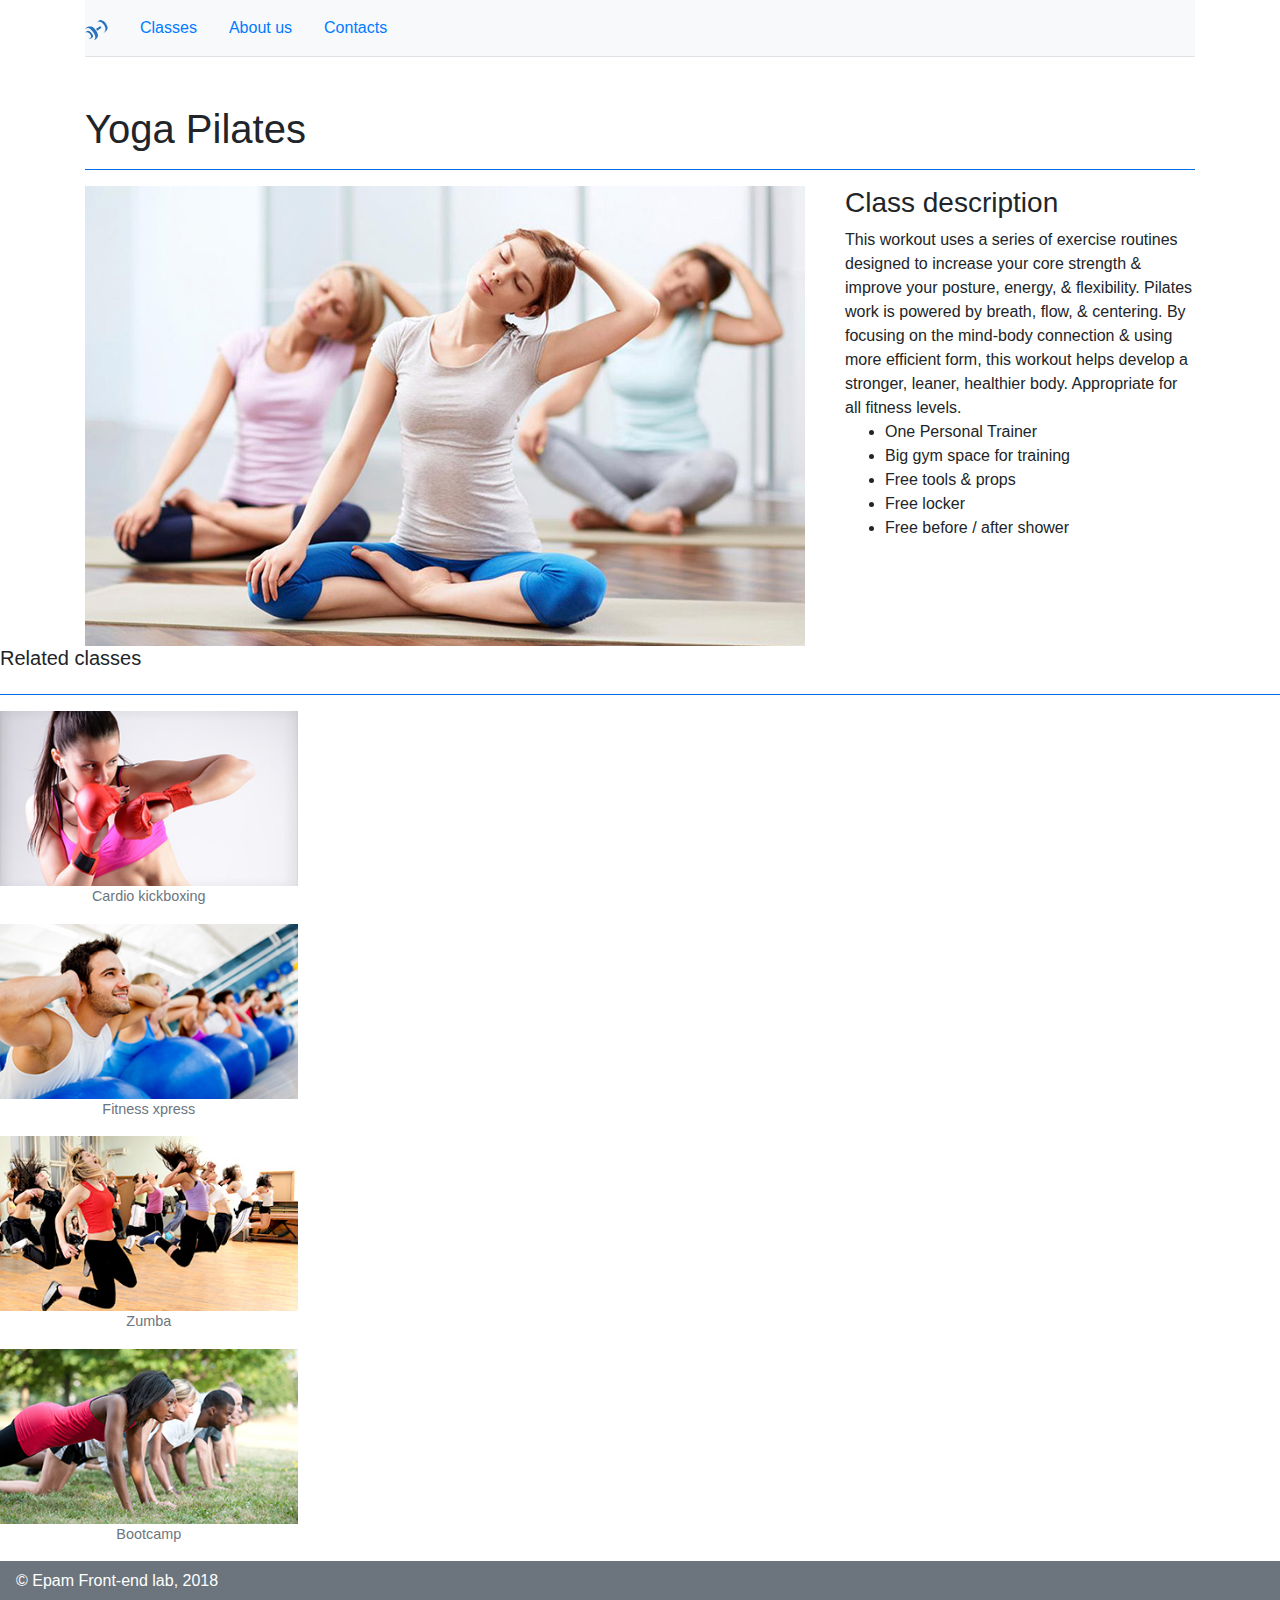
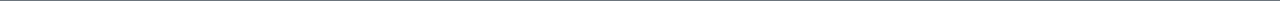
==== FL12_Webinar_HW1/index.html @ ba2856a4 "minor edits" ====
<!DOCTYPE html>
<html lang="en">

<head>
    <meta charset="UTF-8">
    <meta name="viewport" content="width=device-width, initial-scale=1.0">
    <meta http-equiv="X-UA-Compatible" content="ie=edge">
    <link rel="stylesheet" href="styles/bootstrap.min.css" />
    <link rel="stylesheet/less" type="text/css" href="styles/styles.less" />
    <script src="js/less.min.js"></script>
    <title>Webinar HW 1</title>
</head>

<body>
    <header class="container">
        <nav class="navbar navbar-light navbar-expand-md bg-light p-0 border-bottom">
            <div class="container p-lg-0 p-md-0 p-2">
                <a class="navbar-brand" href="#">
                    <img src="img/logo.png" alt="logo">
                </a>
                <button class="navbar-toggler" type="button" data-toggle="collapse" data-target="#navbarNavAltMarkup" aria-controls="navbarNavAltMarkup" aria-expanded="false" aria-label="Toggle navigation">
                    <span class="navbar-toggler-icon"></span>
                </button>
                <div class="collapse navbar-collapse">
                    <ul class="navbar-nav">
                        <li class="nav-item p-3 active">
                            <a href="#">Classes</a>
                        </li>
                        <li class="nav-item p-3">
                            <a href="#">About us</a>
                        </li>
                        <li class="nav-item p-3">
                            <a href="#">Contacts</a>
                        </li>
                    </ul>
                </div>
            </div>
        </nav>
    </header>
    <main class="">
        <section class="container">
            <h1 class="mt-5">Yoga Pilates</h1>
            <hr class="bg-primary">
            <div class="row">
                <div class="col-lg-8 col-md-12">
                    <img class="img-fluid" src="img/yoga.jpg" alt="yoga">
                </div>
                <div class="col-lg-4 col-md-4">
                    <h3>Class description</h3>
                    <div>This workout uses a series of exercise routines designed to increase your core strength & improve your posture, energy, & flexibility. Pilates work is powered by breath, flow, & centering. By focusing on the mind-body connection & using more efficient form, this workout helps develop a stronger, leaner, healthier body. Appropriate for all fitness levels.</div>
                    <ul>
                        <li>One Personal Trainer</li>
                        <li>Big gym space for training</li>
                        <li>Free tools & props</li>
                        <li>Free locker</li>
                        <li>Free before / after shower</li>
                    </ul>
                </div>
            </div>
        </section>
        <section>
            <div class="row">
                <div class="col">
                    <h5 class="">Related classes</h5>
                </div>
            </div>
            <hr class="bg-primary">
            <div class="row">
                <div class="col-lg-3 col-md-3 col-sm-6">
                    <figure class="figure">
                        <a href="#">
                            <img class="img-fluid" src="img/cardio-kickbox.jpg" alt="cardio kickbox">
                            <figcaption class="figure-caption text-center">Cardio kickboxing</figcaption>
                        </a>
                    </figure>
                    <figure class="figure">
                        <a href="#">
                            <img class="img-fluid" src="img/fitness.jpg" alt="fitness xpress">
                            <figcaption class="figure-caption text-center">Fitness xpress</figcaption>
                        </a>
                    </figure>
                    <figure class="figure">
                        <a href="#">
                            <img class="img-fluid" src="img/zumba.jpg" alt="zumba">
                            <figcaption class="figure-caption text-center">Zumba</figcaption>
                        </a>
                    </figure>
                    <figure class="figure">
                        <a href="#">
                            <img class="img-fluid" src="img/bootcamp.jpg" alt="bootcamp">
                            <figcaption class="figure-caption text-center">Bootcamp</figcaption>
                        </a>
                    </figure>
                </div>
            </div>
        </section>
    </main>
    <footer>
        <div class="bg-secondary px-3 py-2 text-white">&copy Epam Front-end lab, 2018</div>
    </footer>

    <script src="https://cdn.jsdelivr.net/npm/popper.js@1.16.0/dist/umd/popper.min.js"
        integrity="sha384-Q6E9RHvbIyZFJoft+2mJbHaEWldlvI9IOYy5n3zV9zzTtmI3UksdQRVvoxMfooAo"
        crossorigin="anonymous">
    </script>
    <script src="js/jquery-3.4.1.min.js"></script>
    <script src="js/bootstrap.min.js"></script>
</body>

</html>
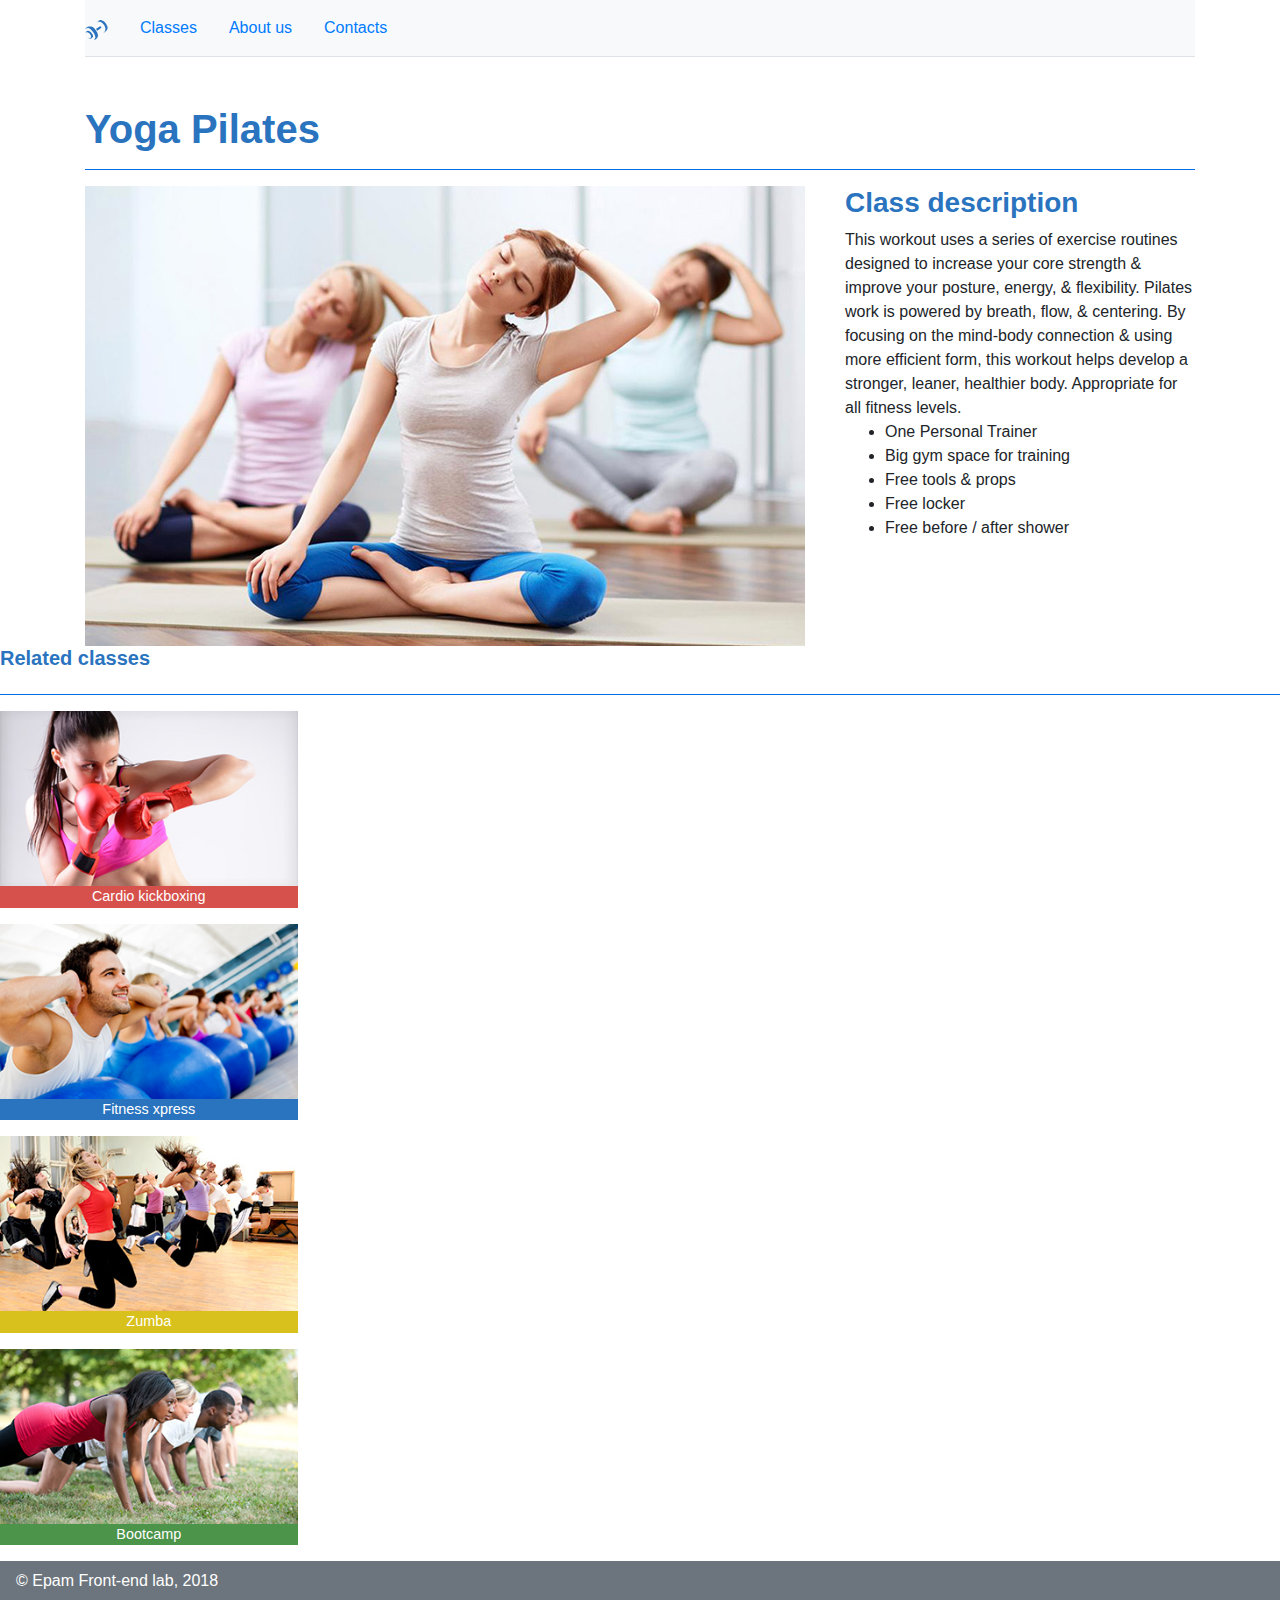
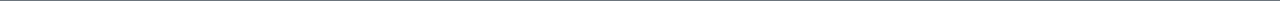
==== commit 4eb66fb9: "minor edits" ====
--- a/FL12_Webinar_HW1/index.html
+++ b/FL12_Webinar_HW1/index.html
@@ -39,14 +39,14 @@
     </header>
     <main class="">
         <section class="container">
-            <h1 class="mt-5">Yoga Pilates</h1>
+            <h1 class="mt-5 headers">Yoga Pilates</h1>
             <hr class="bg-primary">
             <div class="row">
                 <div class="col-lg-8 col-md-12">
                     <img class="img-fluid" src="img/yoga.jpg" alt="yoga">
                 </div>
                 <div class="col-lg-4 col-md-4">
-                    <h3>Class description</h3>
+                    <h3 class="headers">Class description</h3>
                     <div>This workout uses a series of exercise routines designed to increase your core strength & improve your posture, energy, & flexibility. Pilates work is powered by breath, flow, & centering. By focusing on the mind-body connection & using more efficient form, this workout helps develop a stronger, leaner, healthier body. Appropriate for all fitness levels.</div>
                     <ul>
                         <li>One Personal Trainer</li>
@@ -61,34 +61,34 @@
         <section>
             <div class="row">
                 <div class="col">
-                    <h5 class="">Related classes</h5>
+                    <h5 class="headers">Related classes</h5>
                 </div>
             </div>
             <hr class="bg-primary">
-            <div class="row">
+            <div class="row related">
                 <div class="col-lg-3 col-md-3 col-sm-6">
-                    <figure class="figure">
+                    <figure class="figure related__red">
                         <a href="#">
                             <img class="img-fluid" src="img/cardio-kickbox.jpg" alt="cardio kickbox">
-                            <figcaption class="figure-caption text-center">Cardio kickboxing</figcaption>
+                            <figcaption class="figure-caption text-center text-white">Cardio kickboxing</figcaption>
                         </a>
                     </figure>
-                    <figure class="figure">
+                    <figure class="figure related__blue">
                         <a href="#">
                             <img class="img-fluid" src="img/fitness.jpg" alt="fitness xpress">
-                            <figcaption class="figure-caption text-center">Fitness xpress</figcaption>
+                            <figcaption class="figure-caption text-center text-white">Fitness xpress</figcaption>
                         </a>
                     </figure>
-                    <figure class="figure">
+                    <figure class="figure related__orange">
                         <a href="#">
                             <img class="img-fluid" src="img/zumba.jpg" alt="zumba">
-                            <figcaption class="figure-caption text-center">Zumba</figcaption>
+                            <figcaption class="figure-caption text-center text-white">Zumba</figcaption>
                         </a>
                     </figure>
-                    <figure class="figure">
+                    <figure class="figure related__green">
                         <a href="#">
                             <img class="img-fluid" src="img/bootcamp.jpg" alt="bootcamp">
-                            <figcaption class="figure-caption text-center">Bootcamp</figcaption>
+                            <figcaption class="figure-caption text-center text-white">Bootcamp</figcaption>
                         </a>
                     </figure>
                 </div>
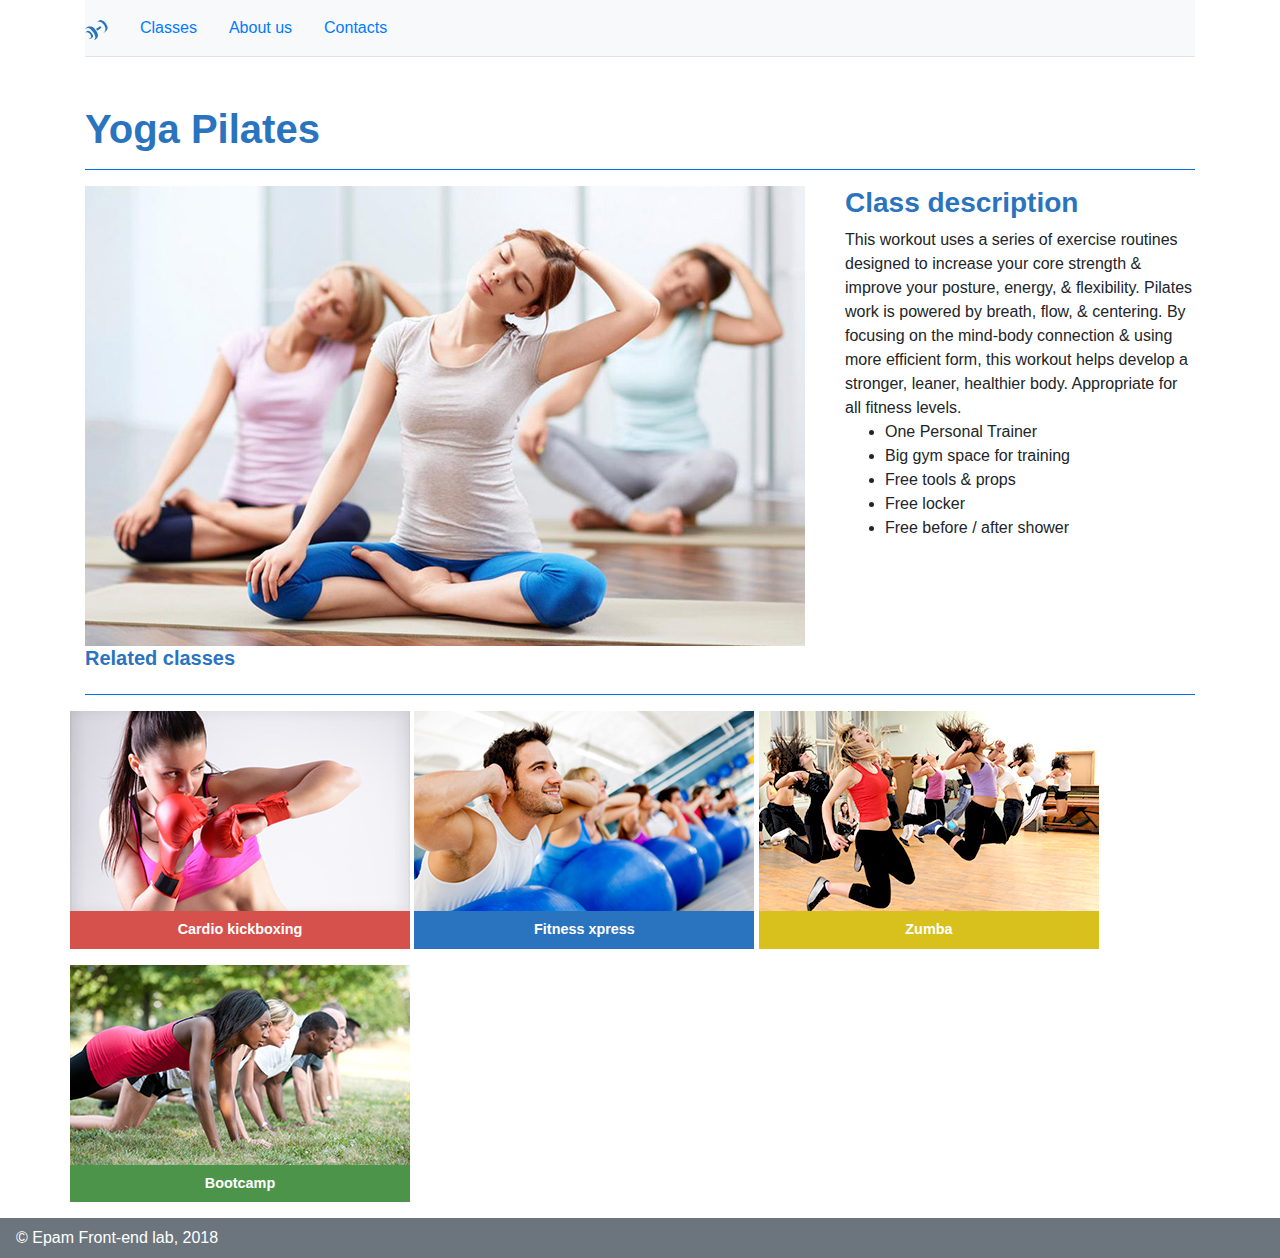
==== commit abf15304: "minor" ====
--- a/FL12_Webinar_HW1/index.html
+++ b/FL12_Webinar_HW1/index.html
@@ -45,7 +45,7 @@
                 <div class="col-lg-8 col-md-12">
                     <img class="img-fluid" src="img/yoga.jpg" alt="yoga">
                 </div>
-                <div class="col-lg-4 col-md-4">
+                <div class="col-lg-4 col-md-12">
                     <h3 class="headers">Class description</h3>
                     <div>This workout uses a series of exercise routines designed to increase your core strength & improve your posture, energy, & flexibility. Pilates work is powered by breath, flow, & centering. By focusing on the mind-body connection & using more efficient form, this workout helps develop a stronger, leaner, healthier body. Appropriate for all fitness levels.</div>
                     <ul>
@@ -58,7 +58,7 @@
                 </div>
             </div>
         </section>
-        <section>
+        <section class="container">
             <div class="row">
                 <div class="col">
                     <h5 class="headers">Related classes</h5>
@@ -66,29 +66,29 @@
             </div>
             <hr class="bg-primary">
             <div class="row related">
-                <div class="col-lg-3 col-md-3 col-sm-6">
+                <div class="">
                     <figure class="figure related__red">
                         <a href="#">
                             <img class="img-fluid" src="img/cardio-kickbox.jpg" alt="cardio kickbox">
-                            <figcaption class="figure-caption text-center text-white">Cardio kickboxing</figcaption>
+                            <figcaption class="figure-caption text-center text-white p-2">Cardio kickboxing</figcaption>
                         </a>
                     </figure>
                     <figure class="figure related__blue">
                         <a href="#">
                             <img class="img-fluid" src="img/fitness.jpg" alt="fitness xpress">
-                            <figcaption class="figure-caption text-center text-white">Fitness xpress</figcaption>
+                            <figcaption class="figure-caption text-center text-white p-2">Fitness xpress</figcaption>
                         </a>
                     </figure>
                     <figure class="figure related__orange">
                         <a href="#">
                             <img class="img-fluid" src="img/zumba.jpg" alt="zumba">
-                            <figcaption class="figure-caption text-center text-white">Zumba</figcaption>
+                            <figcaption class="figure-caption text-center text-white p-2">Zumba</figcaption>
                         </a>
                     </figure>
                     <figure class="figure related__green">
                         <a href="#">
                             <img class="img-fluid" src="img/bootcamp.jpg" alt="bootcamp">
-                            <figcaption class="figure-caption text-center text-white">Bootcamp</figcaption>
+                            <figcaption class="figure-caption text-center text-white p-2">Bootcamp</figcaption>
                         </a>
                     </figure>
                 </div>
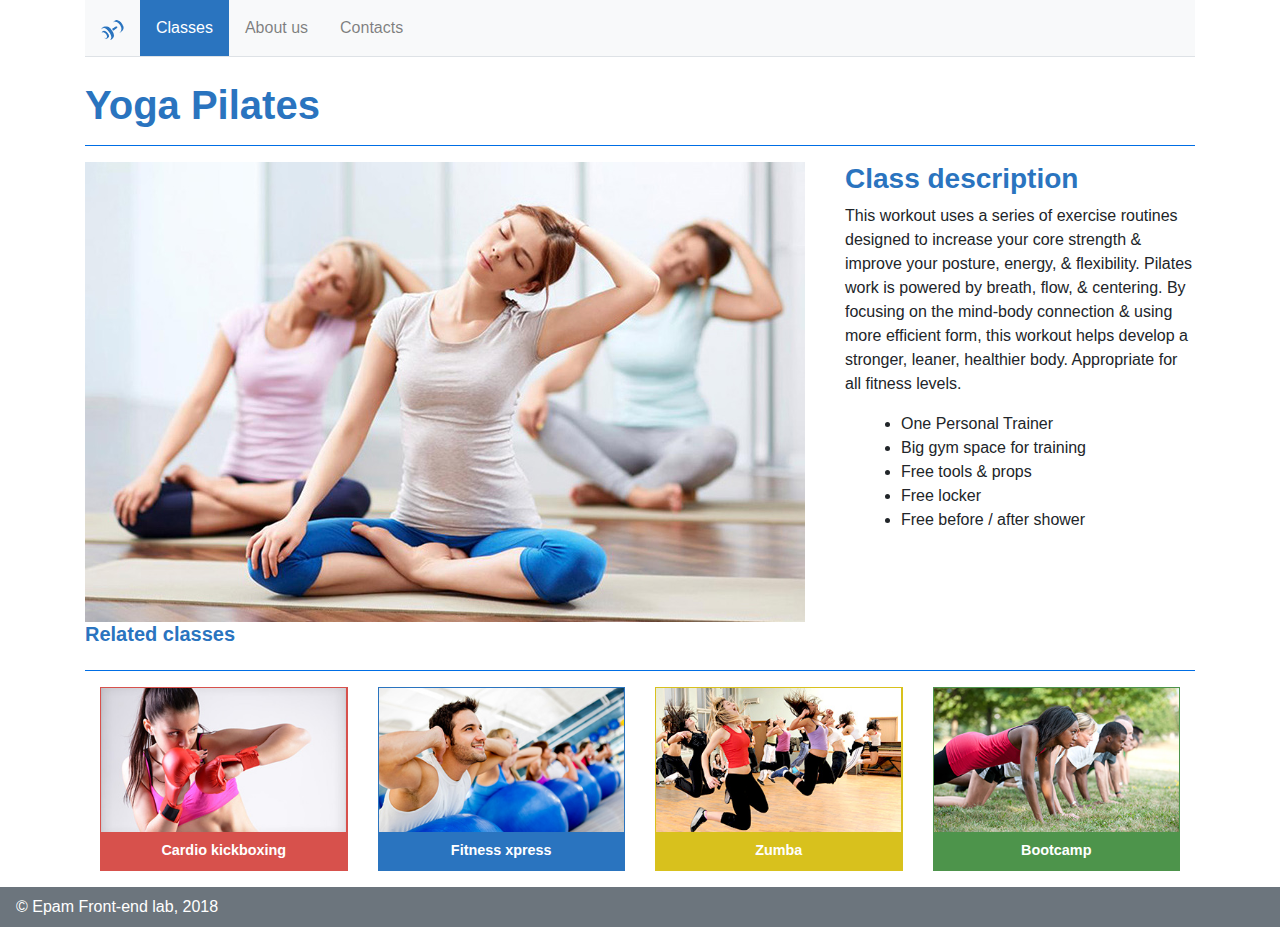
==== commit 268fa4e8: "minor" ====
--- a/FL12_Webinar_HW1/index.html
+++ b/FL12_Webinar_HW1/index.html
@@ -12,10 +12,10 @@
 </head>
 
 <body>
-    <header class="container">
+    <header class="container ">
         <nav class="navbar navbar-light navbar-expand-md bg-light p-0 border-bottom">
-            <div class="container p-lg-0 p-md-0 p-2">
-                <a class="navbar-brand" href="#">
+            <div class="container p-lg-0 p-md-0">
+                <a class="navbar-brand ml-3" href="#">
                     <img src="img/logo.png" alt="logo">
                 </a>
                 <button class="navbar-toggler" type="button" data-toggle="collapse" data-target="#navbarNavAltMarkup" aria-controls="navbarNavAltMarkup" aria-expanded="false" aria-label="Toggle navigation">
@@ -23,14 +23,14 @@
                 </button>
                 <div class="collapse navbar-collapse">
                     <ul class="navbar-nav">
-                        <li class="nav-item p-3 active">
-                            <a href="#">Classes</a>
+                        <li class="nav-item active">
+                            <a class="nav-link text-white p-3" href="#">Classes</a>
                         </li>
-                        <li class="nav-item p-3">
-                            <a href="#">About us</a>
+                        <li class="nav-item">
+                            <a class="nav-link p-3" href="#">About us</a>
                         </li>
-                        <li class="nav-item p-3">
-                            <a href="#">Contacts</a>
+                        <li class="nav-item">
+                            <a class="nav-link p-3" href="#">Contacts</a>
                         </li>
                     </ul>
                 </div>
@@ -39,7 +39,7 @@
     </header>
     <main class="">
         <section class="container">
-            <h1 class="mt-5 headers">Yoga Pilates</h1>
+            <h1 class="mt-4 headers">Yoga Pilates</h1>
             <hr class="bg-primary">
             <div class="row">
                 <div class="col-lg-8 col-md-12">
@@ -48,7 +48,7 @@
                 <div class="col-lg-4 col-md-12">
                     <h3 class="headers">Class description</h3>
                     <div>This workout uses a series of exercise routines designed to increase your core strength & improve your posture, energy, & flexibility. Pilates work is powered by breath, flow, & centering. By focusing on the mind-body connection & using more efficient form, this workout helps develop a stronger, leaner, healthier body. Appropriate for all fitness levels.</div>
-                    <ul>
+                    <ul class="m-3">
                         <li>One Personal Trainer</li>
                         <li>Big gym space for training</li>
                         <li>Free tools & props</li>
@@ -65,32 +65,34 @@
                 </div>
             </div>
             <hr class="bg-primary">
-            <div class="row related">
-                <div class="">
-                    <figure class="figure related__red">
-                        <a href="#">
+            <div class="related">
+                <div class="container">
+                    <div class="row">
+                    <figure class="card col-md-3 col-sm-6 rounded-0">
+                        <a class="related__red" href="#">
                             <img class="img-fluid" src="img/cardio-kickbox.jpg" alt="cardio kickbox">
                             <figcaption class="figure-caption text-center text-white p-2">Cardio kickboxing</figcaption>
                         </a>
                     </figure>
-                    <figure class="figure related__blue">
-                        <a href="#">
+                    <figure class="figure card col-md-3 col-sm-6 rounded-0">
+                        <a class="related__blue" href="#">
                             <img class="img-fluid" src="img/fitness.jpg" alt="fitness xpress">
                             <figcaption class="figure-caption text-center text-white p-2">Fitness xpress</figcaption>
                         </a>
                     </figure>
-                    <figure class="figure related__orange">
-                        <a href="#">
+                    <figure class="figure card col-md-3 col-sm-6 rounded-0">
+                        <a class="related__orange" href="#">
                             <img class="img-fluid" src="img/zumba.jpg" alt="zumba">
                             <figcaption class="figure-caption text-center text-white p-2">Zumba</figcaption>
                         </a>
                     </figure>
-                    <figure class="figure related__green">
-                        <a href="#">
+                    <figure class="figure card col-md-3 col-sm-6 rounded-0">
+                        <a class="related__green" href="#">
                             <img class="img-fluid" src="img/bootcamp.jpg" alt="bootcamp">
                             <figcaption class="figure-caption text-center text-white p-2">Bootcamp</figcaption>
                         </a>
                     </figure>
+                </div>
                 </div>
             </div>
         </section>
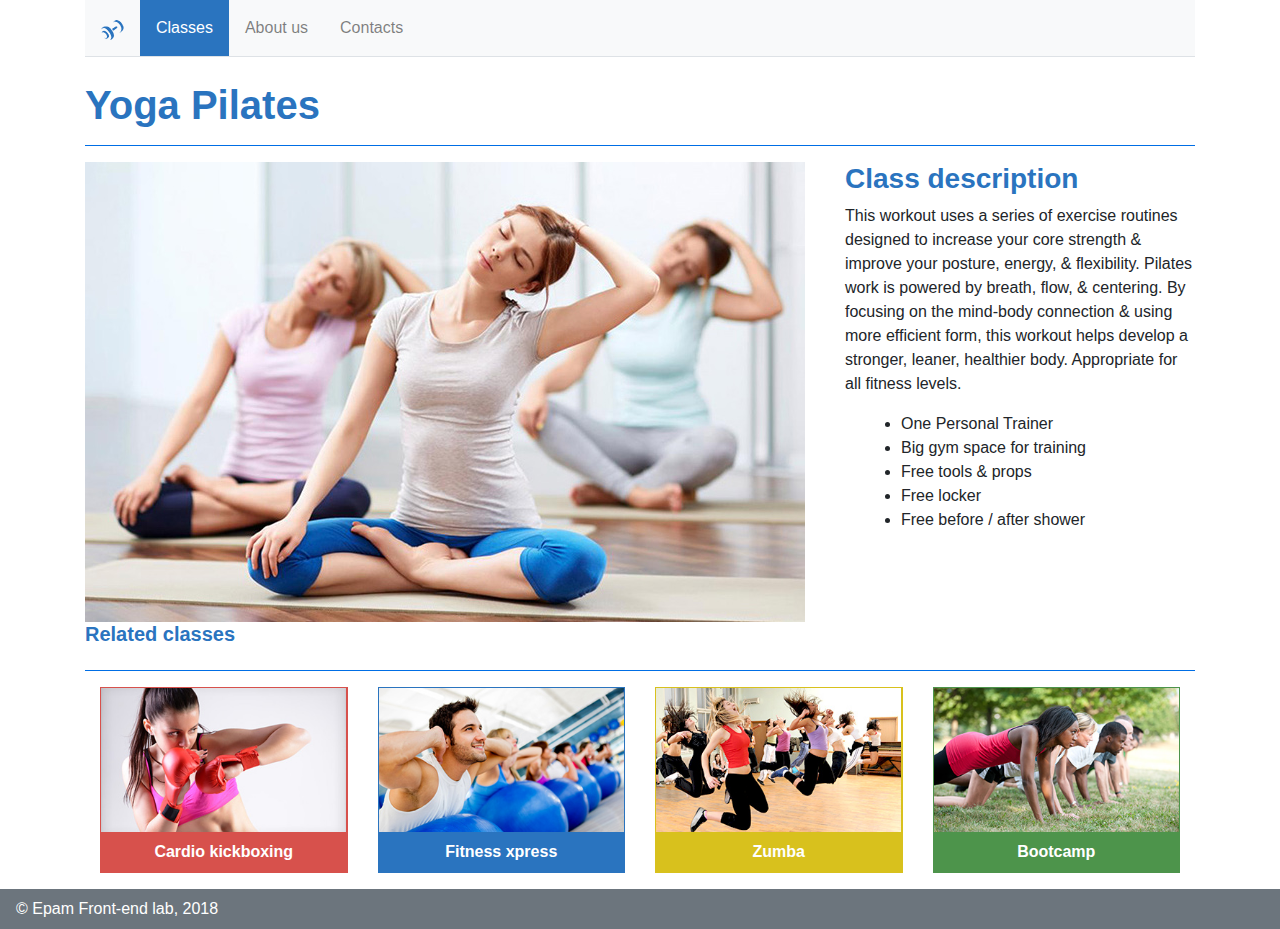
==== commit d921f322: "Update index.html" ====
--- a/FL12_Webinar_HW1/index.html
+++ b/FL12_Webinar_HW1/index.html
@@ -12,7 +12,7 @@
 </head>
 
 <body>
-    <header class="container ">
+    <header class="container">
         <nav class="navbar navbar-light navbar-expand-md bg-light p-0 border-bottom">
             <div class="container p-lg-0 p-md-0">
                 <a class="navbar-brand ml-3" href="#">
@@ -71,25 +71,25 @@
                     <figure class="card col-md-3 col-sm-6 rounded-0">
                         <a class="related__red" href="#">
                             <img class="img-fluid" src="img/cardio-kickbox.jpg" alt="cardio kickbox">
-                            <figcaption class="figure-caption text-center text-white p-2">Cardio kickboxing</figcaption>
+                            <figcaption class="text-center text-white p-2">Cardio kickboxing</figcaption>
                         </a>
                     </figure>
-                    <figure class="figure card col-md-3 col-sm-6 rounded-0">
+                    <figure class="card col-md-3 col-sm-6 rounded-0">
                         <a class="related__blue" href="#">
                             <img class="img-fluid" src="img/fitness.jpg" alt="fitness xpress">
-                            <figcaption class="figure-caption text-center text-white p-2">Fitness xpress</figcaption>
+                            <figcaption class="text-center text-white p-2">Fitness xpress</figcaption>
                         </a>
                     </figure>
-                    <figure class="figure card col-md-3 col-sm-6 rounded-0">
+                    <figure class="card col-md-3 col-sm-6 rounded-0">
                         <a class="related__orange" href="#">
                             <img class="img-fluid" src="img/zumba.jpg" alt="zumba">
-                            <figcaption class="figure-caption text-center text-white p-2">Zumba</figcaption>
+                            <figcaption class="text-center text-white p-2">Zumba</figcaption>
                         </a>
                     </figure>
-                    <figure class="figure card col-md-3 col-sm-6 rounded-0">
+                    <figure class="card col-md-3 col-sm-6 rounded-0">
                         <a class="related__green" href="#">
                             <img class="img-fluid" src="img/bootcamp.jpg" alt="bootcamp">
-                            <figcaption class="figure-caption text-center text-white p-2">Bootcamp</figcaption>
+                            <figcaption class="text-center text-white p-2">Bootcamp</figcaption>
                         </a>
                     </figure>
                 </div>
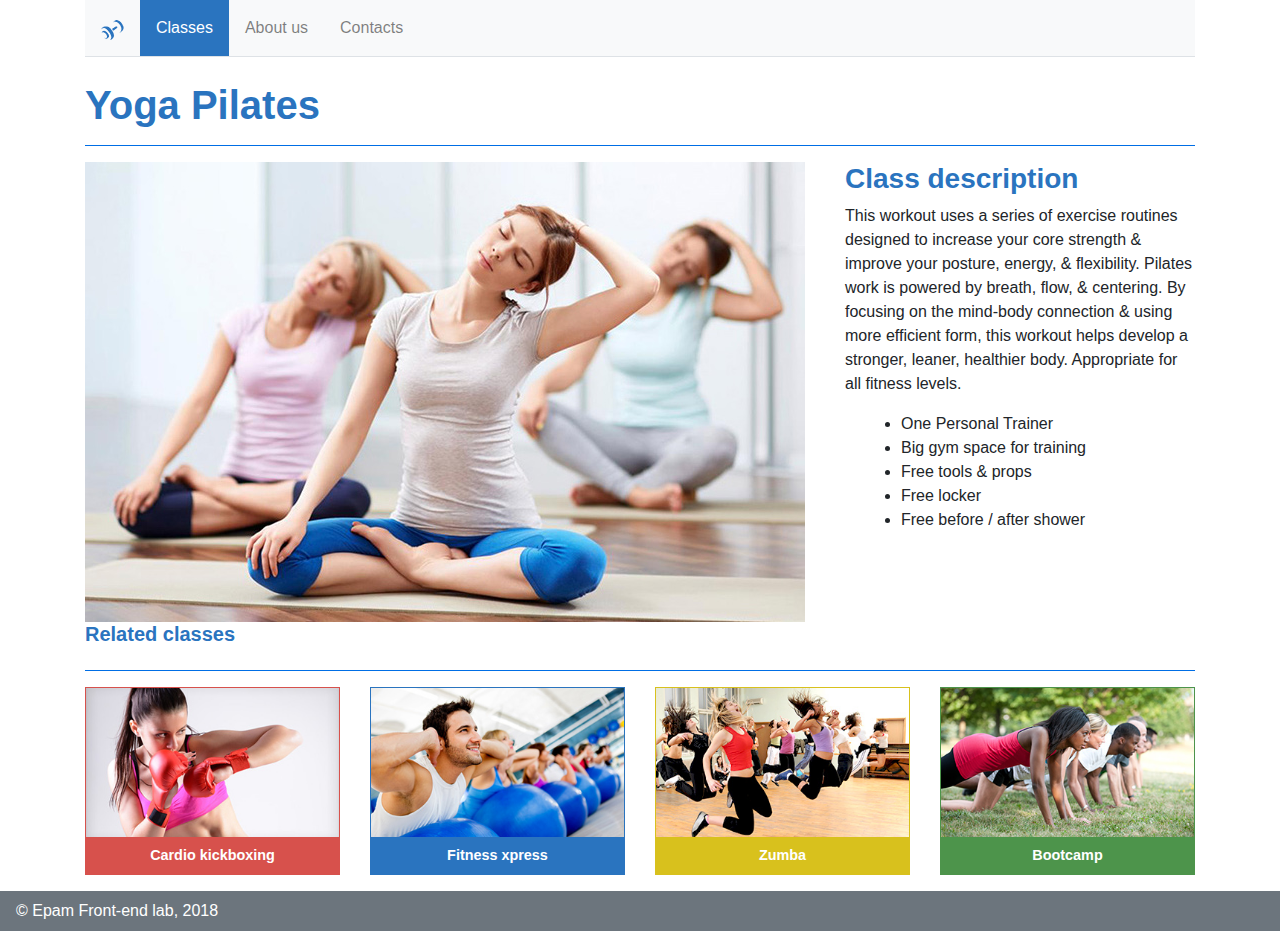
==== commit f804c58d: "minor" ====
--- a/FL12_Webinar_HW1/index.html
+++ b/FL12_Webinar_HW1/index.html
@@ -66,30 +66,30 @@
             </div>
             <hr class="bg-primary">
             <div class="related">
-                <div class="container">
+                <div class="container p-0">
                     <div class="row">
                     <figure class="card col-md-3 col-sm-6 rounded-0">
                         <a class="related__red" href="#">
                             <img class="img-fluid" src="img/cardio-kickbox.jpg" alt="cardio kickbox">
-                            <figcaption class="text-center text-white p-2">Cardio kickboxing</figcaption>
+                            <figcaption class="figure-caption text-center text-white p-2">Cardio kickboxing</figcaption>
                         </a>
                     </figure>
                     <figure class="card col-md-3 col-sm-6 rounded-0">
                         <a class="related__blue" href="#">
                             <img class="img-fluid" src="img/fitness.jpg" alt="fitness xpress">
-                            <figcaption class="text-center text-white p-2">Fitness xpress</figcaption>
+                            <figcaption class="figure-caption text-center text-white p-2">Fitness xpress</figcaption>
                         </a>
                     </figure>
                     <figure class="card col-md-3 col-sm-6 rounded-0">
                         <a class="related__orange" href="#">
                             <img class="img-fluid" src="img/zumba.jpg" alt="zumba">
-                            <figcaption class="text-center text-white p-2">Zumba</figcaption>
+                            <figcaption class="figure-caption text-center text-white p-2">Zumba</figcaption>
                         </a>
                     </figure>
                     <figure class="card col-md-3 col-sm-6 rounded-0">
                         <a class="related__green" href="#">
                             <img class="img-fluid" src="img/bootcamp.jpg" alt="bootcamp">
-                            <figcaption class="text-center text-white p-2">Bootcamp</figcaption>
+                            <figcaption class="figure-caption text-center text-white p-2">Bootcamp</figcaption>
                         </a>
                     </figure>
                 </div>
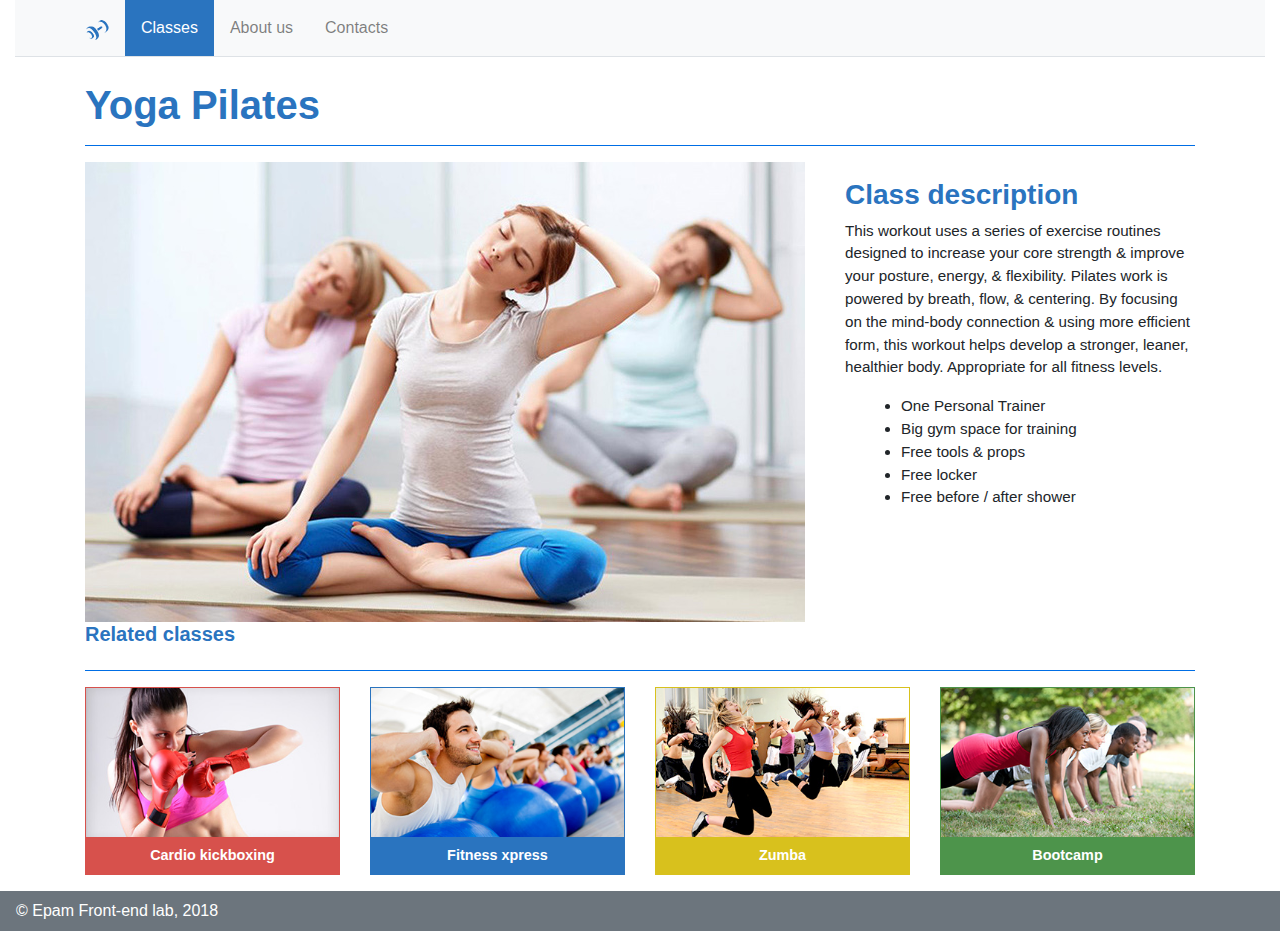
==== commit 29e07d85: "Update index.html" ====
--- a/FL12_Webinar_HW1/index.html
+++ b/FL12_Webinar_HW1/index.html
@@ -12,8 +12,8 @@
 </head>
 
 <body>
-    <header class="container">
-        <nav class="navbar navbar-light navbar-expand-md bg-light p-0 border-bottom">
+    <header class="container-fluid">
+        <nav class="navbar navbar-light navbar-expand-md bg-light border-bottom p-0">
             <div class="container p-lg-0 p-md-0">
                 <a class="navbar-brand ml-3" href="#">
                     <img src="img/logo.png" alt="logo">
@@ -37,7 +37,7 @@
             </div>
         </nav>
     </header>
-    <main class="">
+    <main>
         <section class="container">
             <h1 class="mt-4 headers">Yoga Pilates</h1>
             <hr class="bg-primary">
@@ -45,10 +45,10 @@
                 <div class="col-lg-8 col-md-12">
                     <img class="img-fluid" src="img/yoga.jpg" alt="yoga">
                 </div>
-                <div class="col-lg-4 col-md-12">
+                <div class="col-lg-4 col-md-12 mt-3">
                     <h3 class="headers">Class description</h3>
-                    <div>This workout uses a series of exercise routines designed to increase your core strength & improve your posture, energy, & flexibility. Pilates work is powered by breath, flow, & centering. By focusing on the mind-body connection & using more efficient form, this workout helps develop a stronger, leaner, healthier body. Appropriate for all fitness levels.</div>
-                    <ul class="m-3">
+                    <div class="class__description--text">This workout uses a series of exercise routines designed to increase your core strength & improve your posture, energy, & flexibility. Pilates work is powered by breath, flow, & centering. By focusing on the mind-body connection & using more efficient form, this workout helps develop a stronger, leaner, healthier body. Appropriate for all fitness levels.</div>
+                    <ul class="m-3 class__description--text">
                         <li>One Personal Trainer</li>
                         <li>Big gym space for training</li>
                         <li>Free tools & props</li>
@@ -109,4 +109,4 @@
     <script src="js/bootstrap.min.js"></script>
 </body>
 
-</html>+</html>
